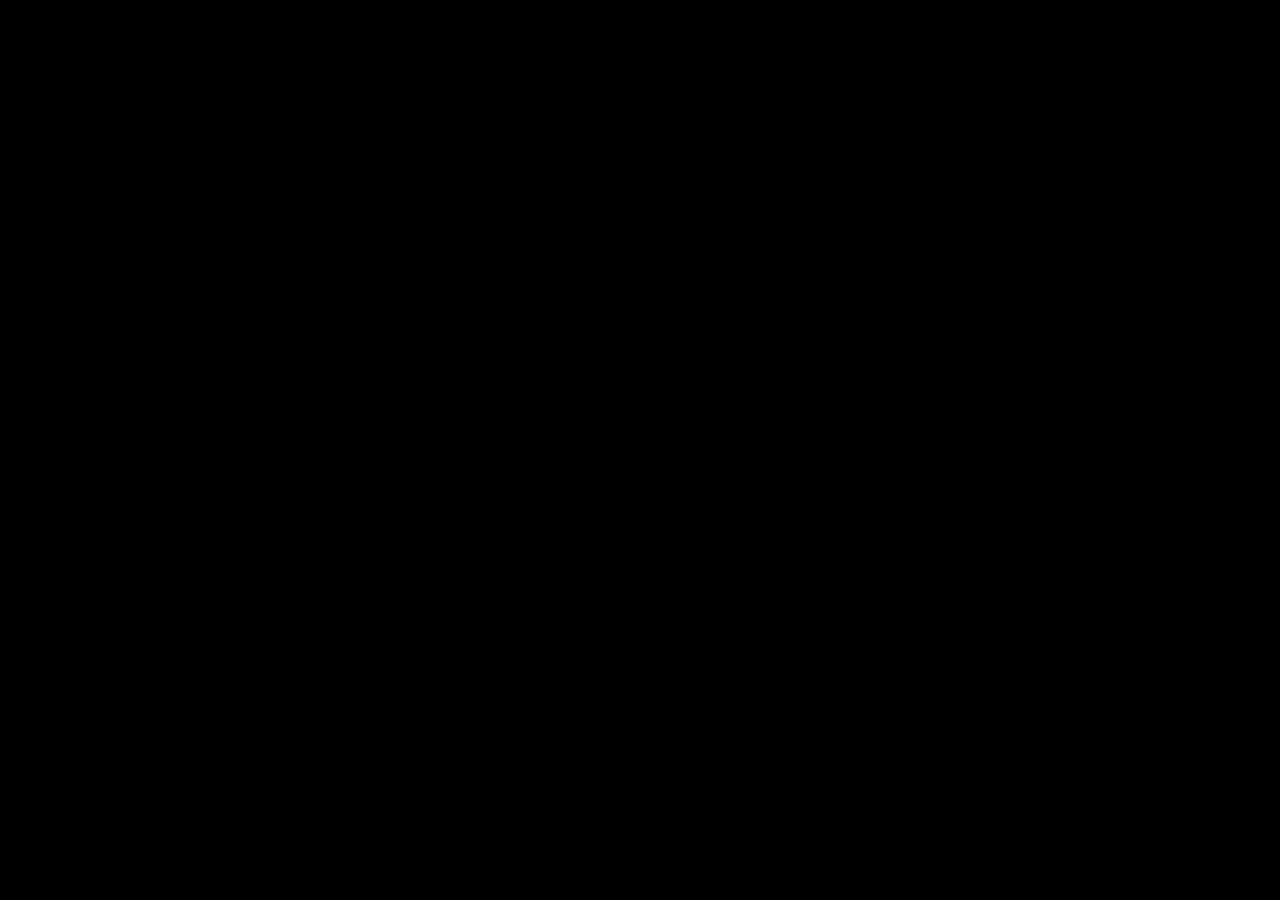
==== flower.html @ c87c57fa "init" ====
<!DOCTYPE html>
<html lang="en">
<head>
    <meta charset="UTF-8">
    <meta name="viewport" content="width=device-width, initial-scale=1.0">
    <link rel="stylesheet" href="style.css">
    <title>Here you go!</title>
</head>
<body>
    
</body>
</html>
---- style.css ----
html{
    background-color: black;
}
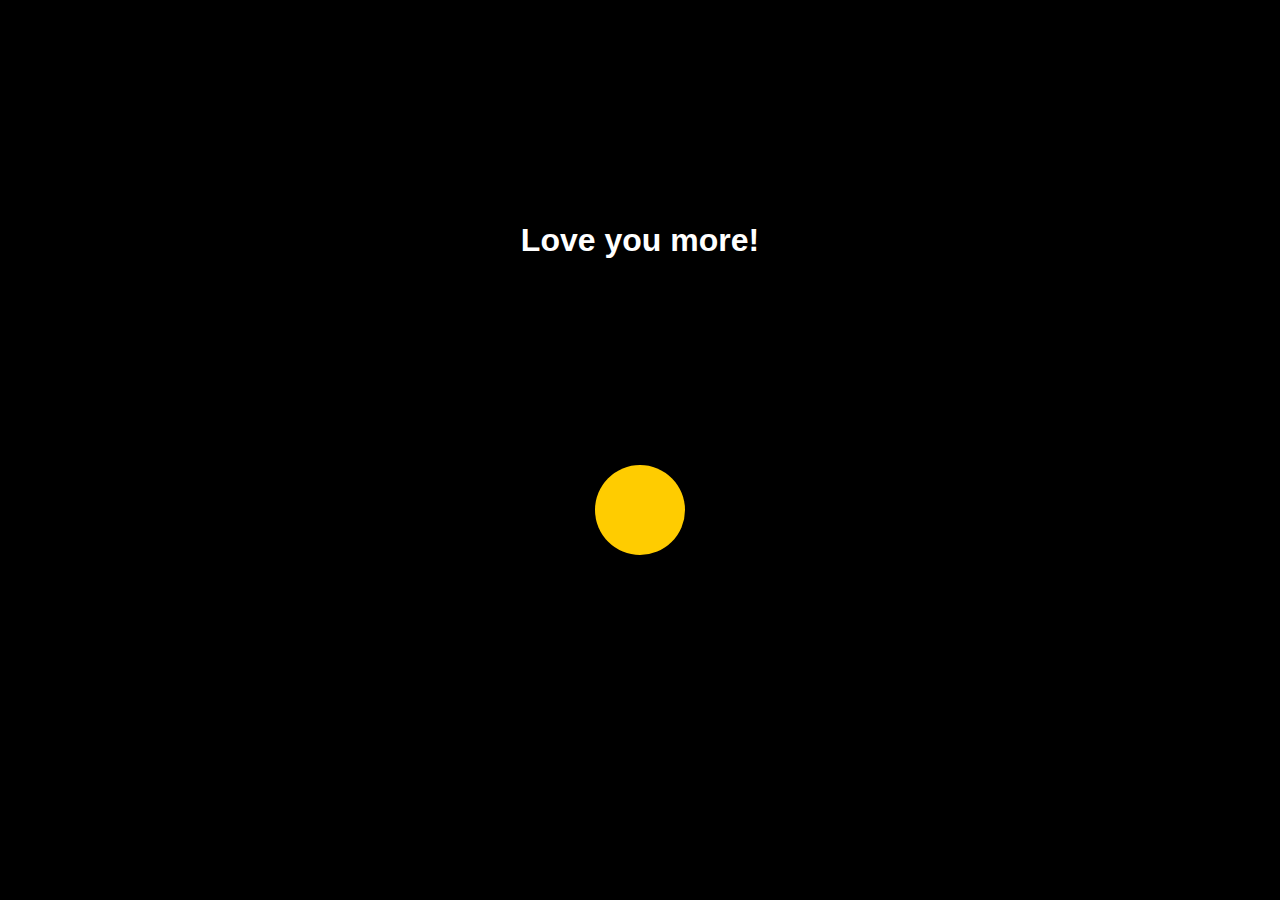
==== commit 4336aae0: "ready on desktop" ====
--- a/flower.html
+++ b/flower.html
@@ -3,10 +3,24 @@
 <head>
     <meta charset="UTF-8">
     <meta name="viewport" content="width=device-width, initial-scale=1.0">
-    <link rel="stylesheet" href="style.css">
-    <title>Here you go!</title>
+    <title>Flower Generator</title>
+    <link rel="stylesheet" href="flower.css">
 </head>
 <body>
-    
+    <header>
+        <h1>Love you more!</h1>
+    </header>
+    <div class="flower">
+        <div class="petal petal1"></div>
+        <div class="petal petal2"></div>
+        <div class="petal petal3"></div>
+        <div class="petal petal4"></div>
+        <div class="petal petal5"></div>
+        <div class="petal petal6"></div>
+        <div class="petal petal7"></div>
+        <div class="petal petal8"></div>
+        <div class="center"></div>
+    </div>
+    <script src="flower.js"></script>
 </body>
-</html>+</html>
--- a/flower.css
+++ b/flower.css
@@ -0,0 +1,64 @@
+body {
+    display: flex;
+    justify-content: center;
+    align-items: center;
+    height: 100vh;
+    background-color: #000;  /* Set background to black */
+    margin: 0;
+    color: white;
+    font-family: "Inter", sans-serif;
+}
+
+.flower {
+    position: relative;
+    width: 300px;
+    height: 300px;
+    margin-bottom: 100px;
+}
+header {
+    text-align: center;
+    margin-bottom: 20px; /* Adjust margin as needed */
+}
+.petal {
+    position: absolute;
+    width: 60px;
+    height: 120px;
+    border-radius: 30px 30px 0 0;
+    transform-origin: bottom center;
+    opacity: 0.8;
+}
+body {
+    display: flex;
+    flex-direction: column;
+    align-items: center;
+    justify-content: center;
+    height: 100vh;
+    margin: 0;
+    background-color: #000; /* Set background to black */
+}
+
+header {
+    text-align: center;
+    margin-bottom: 20px; /* Adjust margin as needed */
+}
+
+
+.petal1 { transform: rotate(0deg) translateY(-60px); }
+.petal2 { transform: rotate(45deg) translateY(-60px); }
+.petal3 { transform: rotate(90deg) translateY(-60px); }
+.petal4 { transform: rotate(135deg) translateY(-60px); }
+.petal5 { transform: rotate(180deg) translateY(-60px); }
+.petal6 { transform: rotate(225deg) translateY(-60px); }
+.petal7 { transform: rotate(270deg) translateY(-60px); }
+.petal8 { transform: rotate(315deg) translateY(-60px); }
+
+.center {
+    position: absolute;
+    top: 70%;
+    left: 50%;
+    width: 90px;
+    height: 90px;
+    background-color: #ffcc00;
+    border-radius: 50%;
+    transform: translate(-50%, -50%);
+}
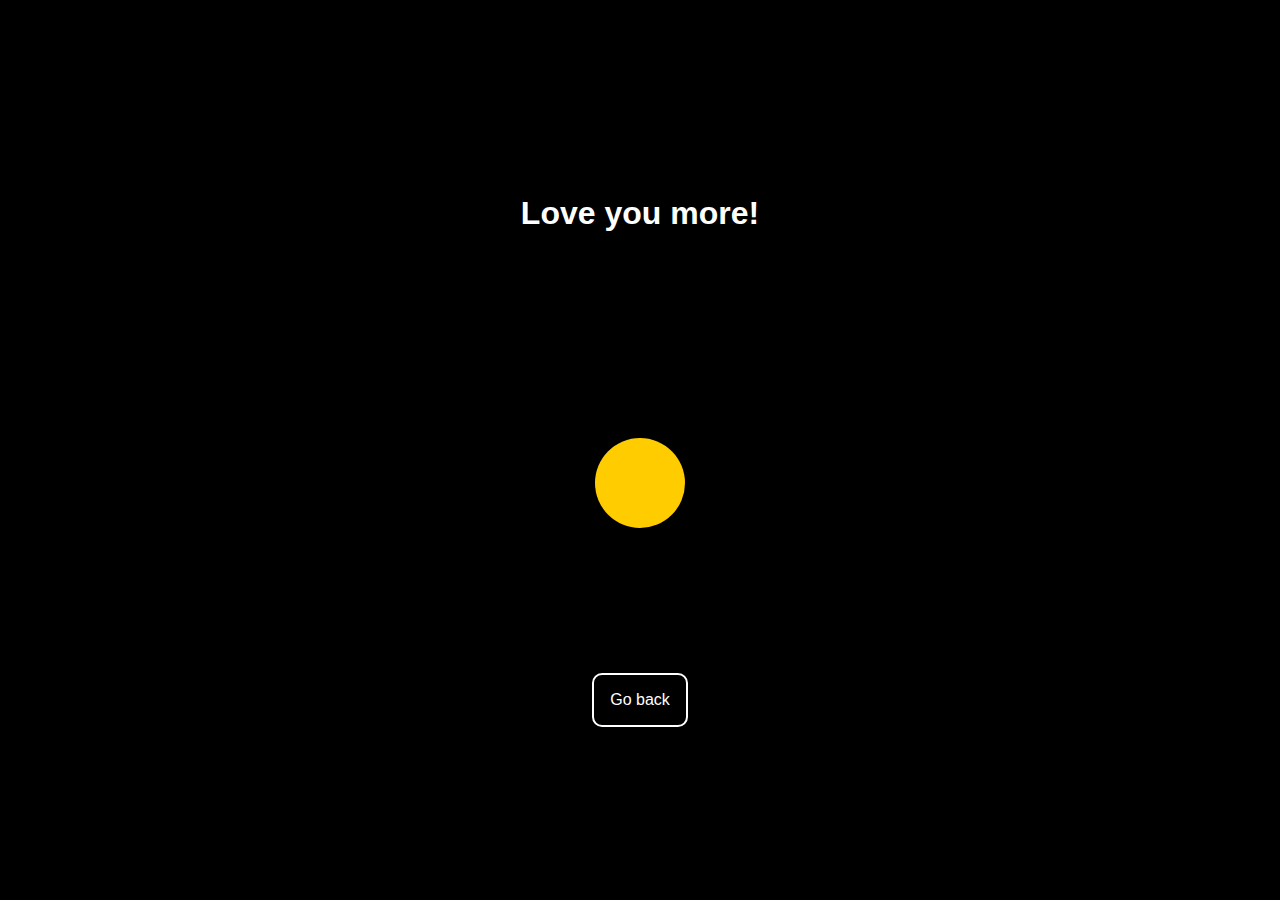
==== commit 0eb90207: "done so far" ====
--- a/flower.html
+++ b/flower.html
@@ -21,6 +21,7 @@
         <div class="petal petal8"></div>
         <div class="center"></div>
     </div>
+    <a class="button" href="./index.html">Go back</div>
     <script src="flower.js"></script>
 </body>
 </html>
--- a/flower.css
+++ b/flower.css
@@ -3,12 +3,24 @@
     justify-content: center;
     align-items: center;
     height: 100vh;
-    background-color: #000;  /* Set background to black */
+    background-color: #000;
     margin: 0;
     color: white;
     font-family: "Inter", sans-serif;
 }
-
+a{
+    color: white;
+    text-decoration: none;
+}
+.button {
+    display: flex;
+    align-items: center;
+    justify-content: center;
+    border: 2px solid white;
+    border-radius: 10px;
+    padding: 1rem;
+    cursor: pointer;
+}
 .flower {
     position: relative;
     width: 300px;
@@ -17,7 +29,7 @@
 }
 header {
     text-align: center;
-    margin-bottom: 20px; /* Adjust margin as needed */
+    margin-bottom: 20px;
 }
 .petal {
     position: absolute;
@@ -34,12 +46,12 @@
     justify-content: center;
     height: 100vh;
     margin: 0;
-    background-color: #000; /* Set background to black */
+    background-color: #000;
 }
 
 header {
     text-align: center;
-    margin-bottom: 20px; /* Adjust margin as needed */
+    margin-bottom: 20px;
 }
 
 
